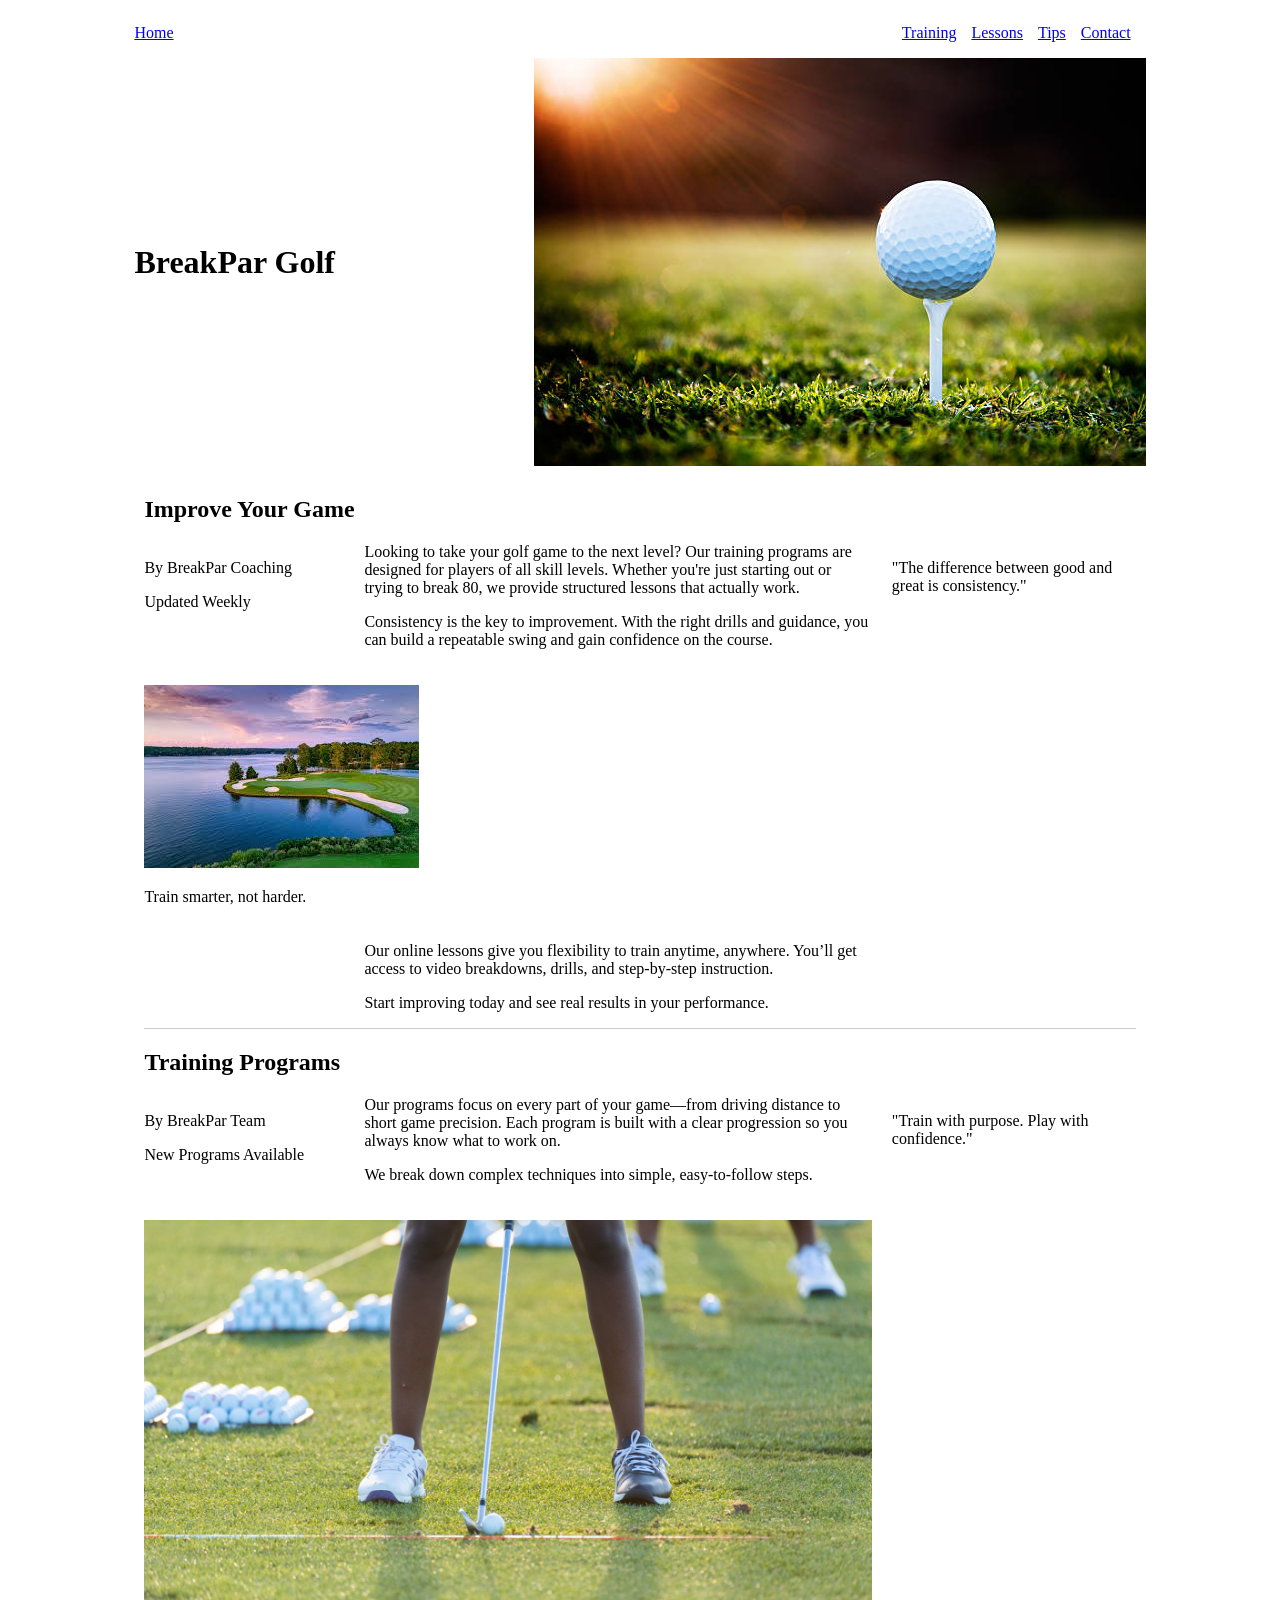
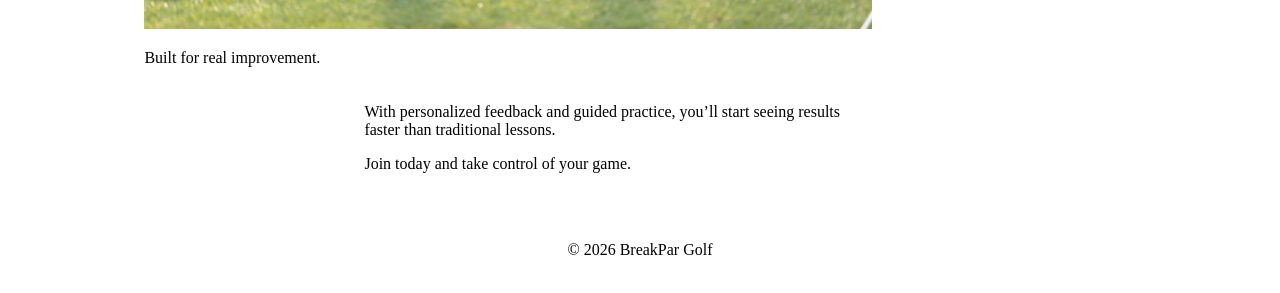
==== index.html @ 1a7207ab "fixed index" ====
<!DOCTYPE html>
<html>

<head>
  <title>BreakPar Golf</title>
  <meta http-equiv="content-type" content="text/html;charset=utf-8" />
  <meta name="viewport" content="width=device-width, initial-scale=1">
  
  <link href="https://fonts.googleapis.com/css?family=Merriweather|Merriweather+Sans" rel="stylesheet">
  <link rel="stylesheet" href="breakparstyle.css">
</head>

<body>
<div id="container">

  <nav>
    <ul>
      <li class="item1"><a href="#">Home</a></li>
      <li><a href="#">Training</a></li>
      <li><a href="#">Lessons</a></li>
      <li><a href="#">Tips</a></li>
      <li><a href="#">Contact</a></li>
    </ul>
  </nav>

  <header class="title">
    <h1>BreakPar Golf</h1>
    <img class="logo" src="logopic.jpg" alt="Golf logo"/>
  </header>

  <div class="content">

    <h2>Improve Your Game</h2>

    <article>
      <header class="authorbox">
        <p class="byline">By BreakPar Coaching</p>
        <p class="dateline">Updated Weekly</p>
        <img src="Coach.jpg" alt="Coach"/>
      </header>

      <section class="section1">
        <p>Looking to take your golf game to the next level? Our training programs are designed for players of all skill levels. Whether you're just starting out or trying to break 80, we provide structured lessons that actually work.</p>

        <p>Consistency is the key to improvement. With the right drills and guidance, you can build a repeatable swing and gain confidence on the course.</p>
      </section>

      <section class="image">
        <img src="golfcourse.jpg" alt="Golf course"/>
        <p class="caption">Train smarter, not harder.</p>
      </section>

      <section class="section2">
        <p>Our online lessons give you flexibility to train anytime, anywhere. You’ll get access to video breakdowns, drills, and step-by-step instruction.</p>

        <p>Start improving today and see real results in your performance.</p>
      </section>

      <p class="pullquote">"The difference between good and great is consistency."</p>
    </article>


    <h2>Training Programs</h2>

    <article>
      <header class="authorbox">
        <p class="byline">By BreakPar Team</p>
        <p class="dateline">New Programs Available</p>
        <img src="coach.jpg" alt="Coach"/>
      </header>

      <section class="section1">
        <p>Our programs focus on every part of your game—from driving distance to short game precision. Each program is built with a clear progression so you always know what to work on.</p>

        <p>We break down complex techniques into simple, easy-to-follow steps.</p>
      </section>

      <section class="image">
        <img src="training.jpg" alt="Golf training"/>
        <p class="caption">Built for real improvement.</p>
      </section>

      <section class="section2">
        <p>With personalized feedback and guided practice, you’ll start seeing results faster than traditional lessons.</p>

        <p>Join today and take control of your game.</p>
      </section>

      <p class="pullquote">"Train with purpose. Play with confidence."</p>
    </article>

  </div>

  <footer>
    <p>© 2026 BreakPar Golf</p>
  </footer>

</div>
</body>
</html>
---- breakparstyle.css ----
breakparstyle.css


body {
  font-family: 'Merriweather Sans', sans-serif;
  margin: 0;
}

#container {
  display: grid;
  grid-template-areas:
    "nav"
    "header"
    "content"
    "footer";
}

/* NAV */
nav {
  grid-area: nav;
}

nav ul {
  display: flex;
  flex-direction: column;
  padding: 0;
  list-style: none;
}

/* HEADER */
.title {
  grid-area: header;
  display: flex;
  justify-content: space-between;
  align-items: center;
}

/* CONTENT */
.content {
  grid-area: content;
  padding: 10px;
}

/* FOOTER */
footer {
  grid-area: footer;
  text-align: center;
  padding: 10px;
}

/* ARTICLE BASE */
article {
  margin-bottom: 1em;
  border-bottom: 1px solid #ccc;
}

article:last-of-type {
  border-bottom: none;
}

/* HIDE extras on small */
.authorbox img {
  display: none;
}

.pullquote {
  display: none;
}

/* ---------- MEDIUM (601px–1000px) ---------- */

@media screen and (min-width: 601px) and (max-width: 1000px) {

  #container {
    width: 90%;
    margin: auto;
  }

  nav ul {
    flex-direction: row;
    justify-content: space-between;
  }

  .authorbox img {
    display: block;
    width: 100%;
    margin-top: 0.5em;
  }

  .authorbox {
    width: 25%;
    max-width: 200px;
    float: left;
    margin-right: 20px;
  }

  .pullquote {
    display: block;
    margin-top: 10px;
  }
}

/* ---------- LARGE (1001px+) ---------- */

@media screen and (min-width: 1001px) {

  #container {
    width: 80%;
    margin: auto;
  }

  nav ul {
    flex-direction: row;
  }

  nav ul li {
    margin-right: 15px;
  }

  .item1 {
    margin-right: auto;
  }

  /* REMOVE FLOAT */
  .authorbox {
    float: none;
    width: 100%;
  }

  /* ARTICLE GRID */
  article {
    display: grid;
    grid-template-columns: 200px 1fr 1fr;
    grid-template-areas:
      "a b b"
      "c c e"
      ". d d";
    gap: 20px;
  }

  .authorbox {
    grid-area: a;
  }

  .section1 {
    grid-area: b;
  }

  .image {
    grid-area: c;
  }

  .section2 {
    grid-area: d;
  }

  .pullquote {
    grid-area: e;
    display: block;
  }

  .section1 p:first-of-type,
  .section2 p:first-of-type {
    margin-top: 0;
  }
}

/* ---------- EXTRA LARGE (1200px+) ---------- */

@media screen and (min-width: 1200px) {

  article {
    grid-template-columns: 200px 1fr 1fr 1fr;
    grid-template-areas:
      "a b b e"
      "c c c ."
      ". d d .";
  }
}

/* OPTIONAL IMAGE FIX */
img {
  max-width: 100%;
  height: auto;
}
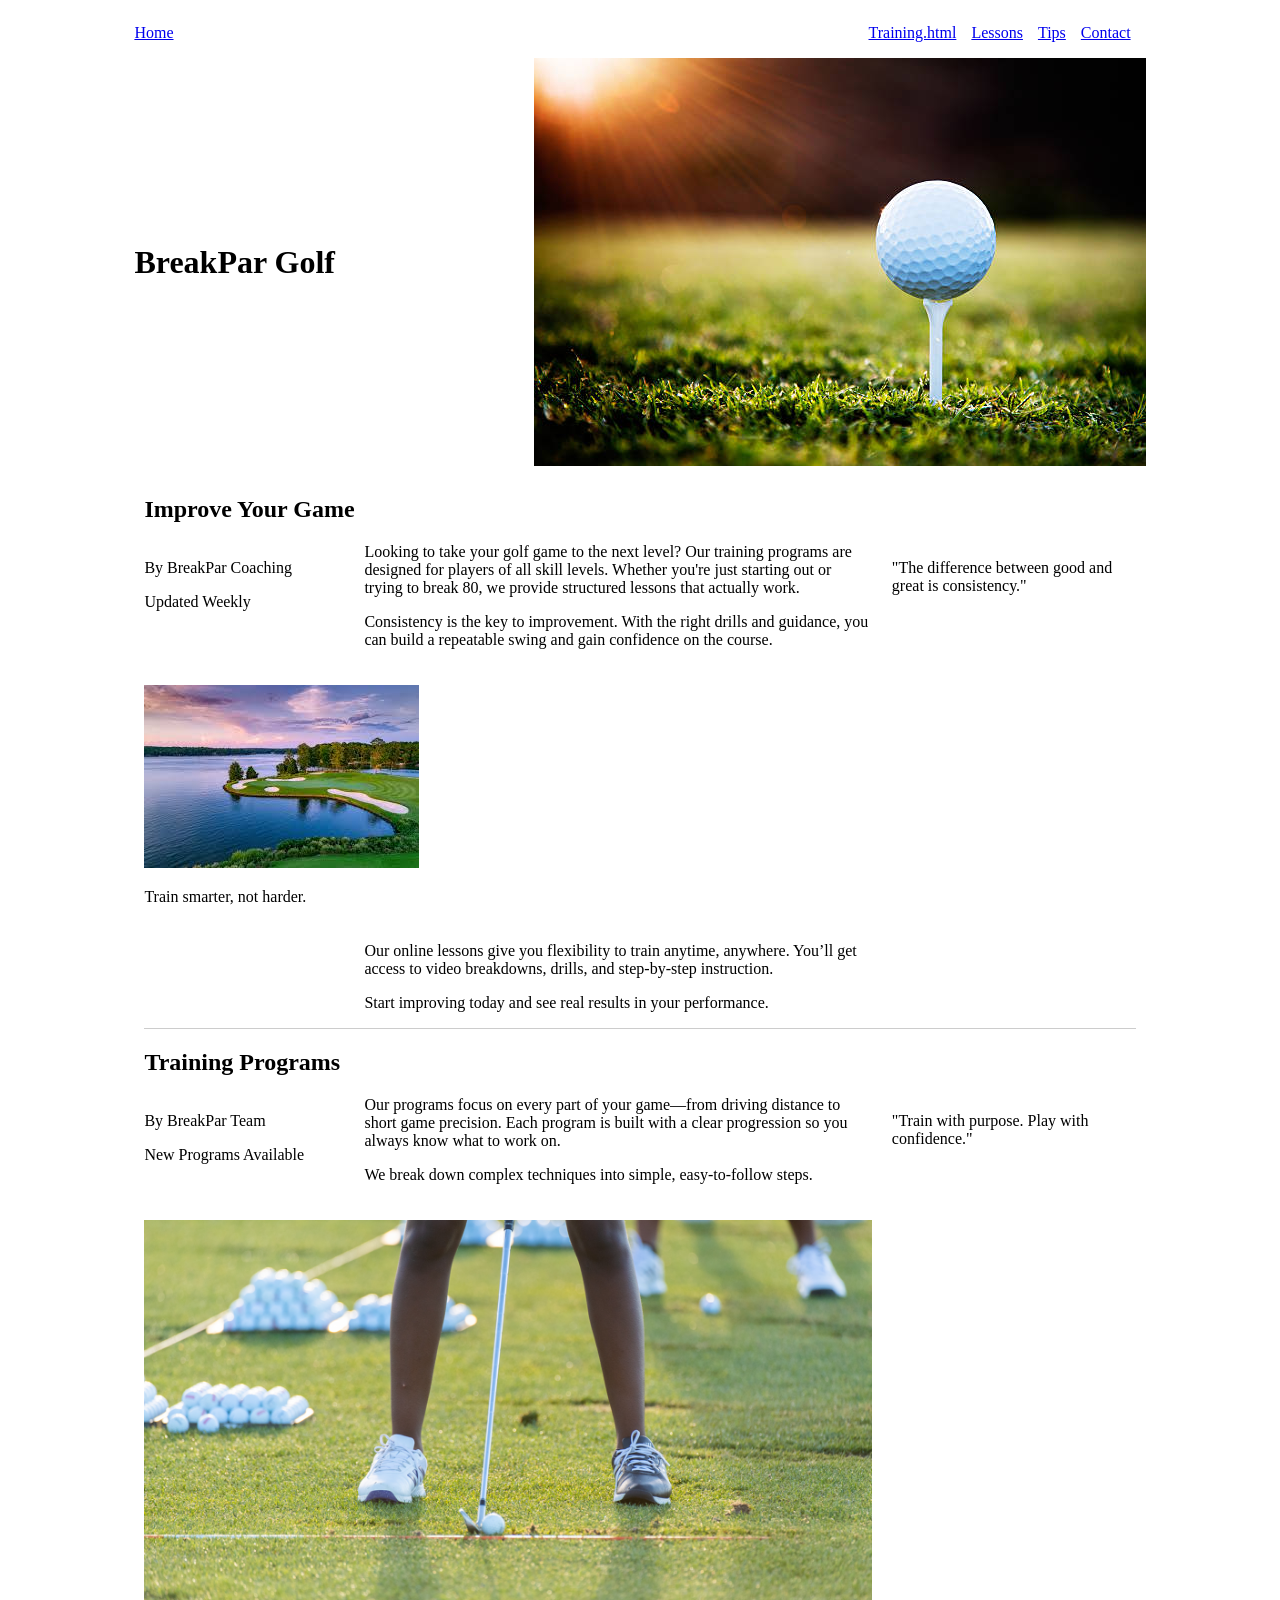
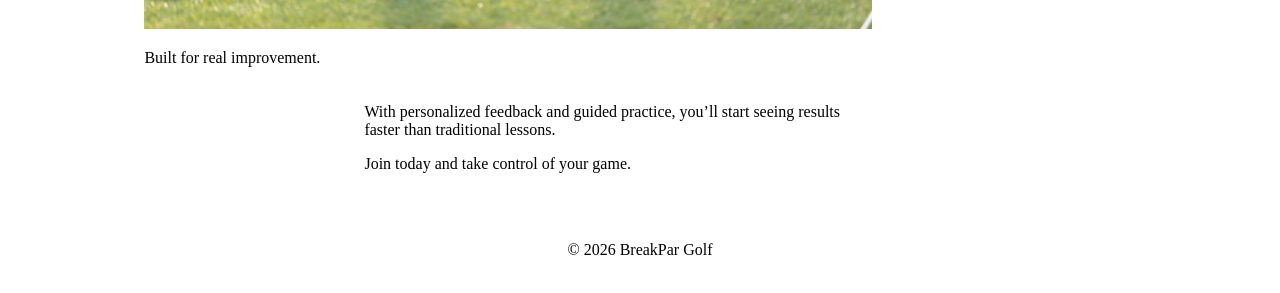
==== commit 8565d83d: "fixed anchor link" ====
--- a/index.html
+++ b/index.html
@@ -16,7 +16,7 @@
   <nav>
     <ul>
       <li class="item1"><a href="#">Home</a></li>
-      <li><a href="#">Training</a></li>
+      <li><a href="#">Training.html</a></li>
       <li><a href="#">Lessons</a></li>
       <li><a href="#">Tips</a></li>
       <li><a href="#">Contact</a></li>
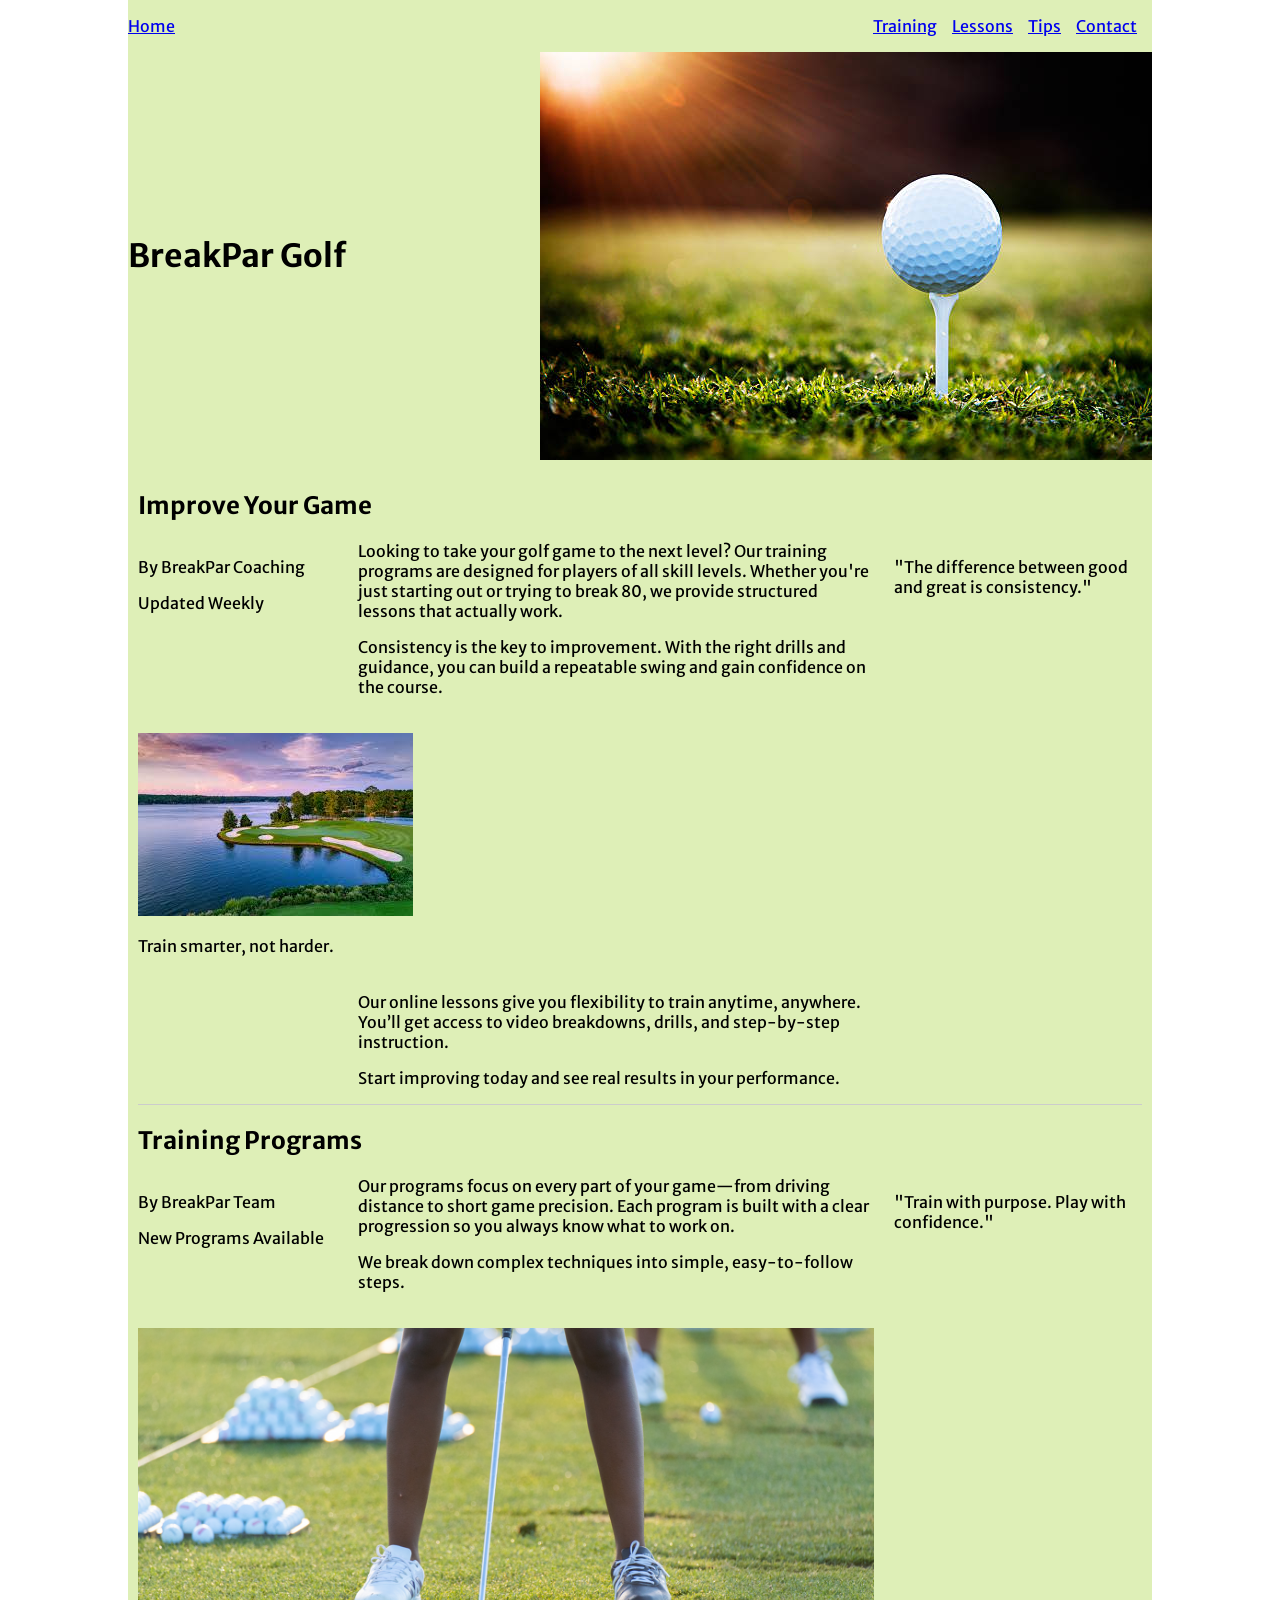
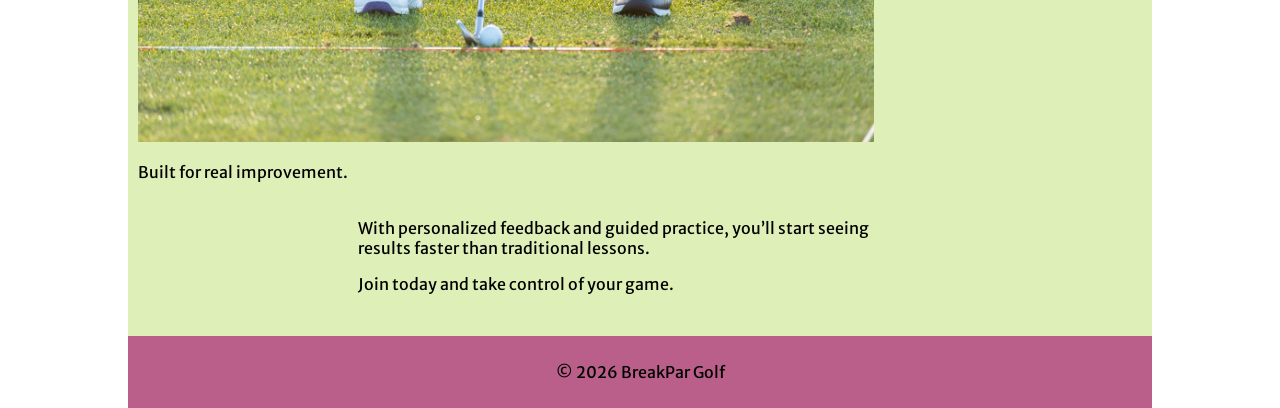
==== commit 951bdb50: "changes made" ====
--- a/index.html
+++ b/index.html
@@ -6,7 +6,10 @@
   <meta http-equiv="content-type" content="text/html;charset=utf-8" />
   <meta name="viewport" content="width=device-width, initial-scale=1">
   
-  <link href="https://fonts.googleapis.com/css?family=Merriweather|Merriweather+Sans" rel="stylesheet">
+  <link rel="preconnect" href="https://fonts.googleapis.com">
+<link rel="preconnect" href="https://fonts.gstatic.com" crossorigin>
+<link href="https://fonts.googleapis.com/css2?family=Merriweather+Sans:ital,wght@0,300..800;1,300..800&family=Merriweather:ital,opsz,wght@0,18..144,300..900;1,18..144,300..900&display=swap" rel="stylesheet">
+
   <link rel="stylesheet" href="breakparstyle.css">
 </head>
 
@@ -16,7 +19,7 @@
   <nav>
     <ul>
       <li class="item1"><a href="#">Home</a></li>
-      <li><a href="#">Training.html</a></li>
+      <li><a href="training.html">Training</a></li>
       <li><a href="#">Lessons</a></li>
       <li><a href="#">Tips</a></li>
       <li><a href="#">Contact</a></li>
@@ -60,7 +63,7 @@
     </article>
 
 
-    <h2>Training Programs</h2>
+    <h2 id="training-programs">Training Programs</h2>
 
     <article>
       <header class="authorbox">
--- a/breakparstyle.css
+++ b/breakparstyle.css
@@ -1,4 +1,4 @@
-breakparstyle.css
+/*breakparstyle.css*/
 
 
 body {
@@ -13,11 +13,14 @@
     "header"
     "content"
     "footer";
+    background-color: #DEEFB7;
 }
 
 /* NAV */
 nav {
   grid-area: nav;
+  background-color: #DEEFB7;
+
 }
 
 nav ul {
@@ -46,6 +49,7 @@
   grid-area: footer;
   text-align: center;
   padding: 10px;
+  background-color: #B95F89;
 }
 
 /* ARTICLE BASE */
